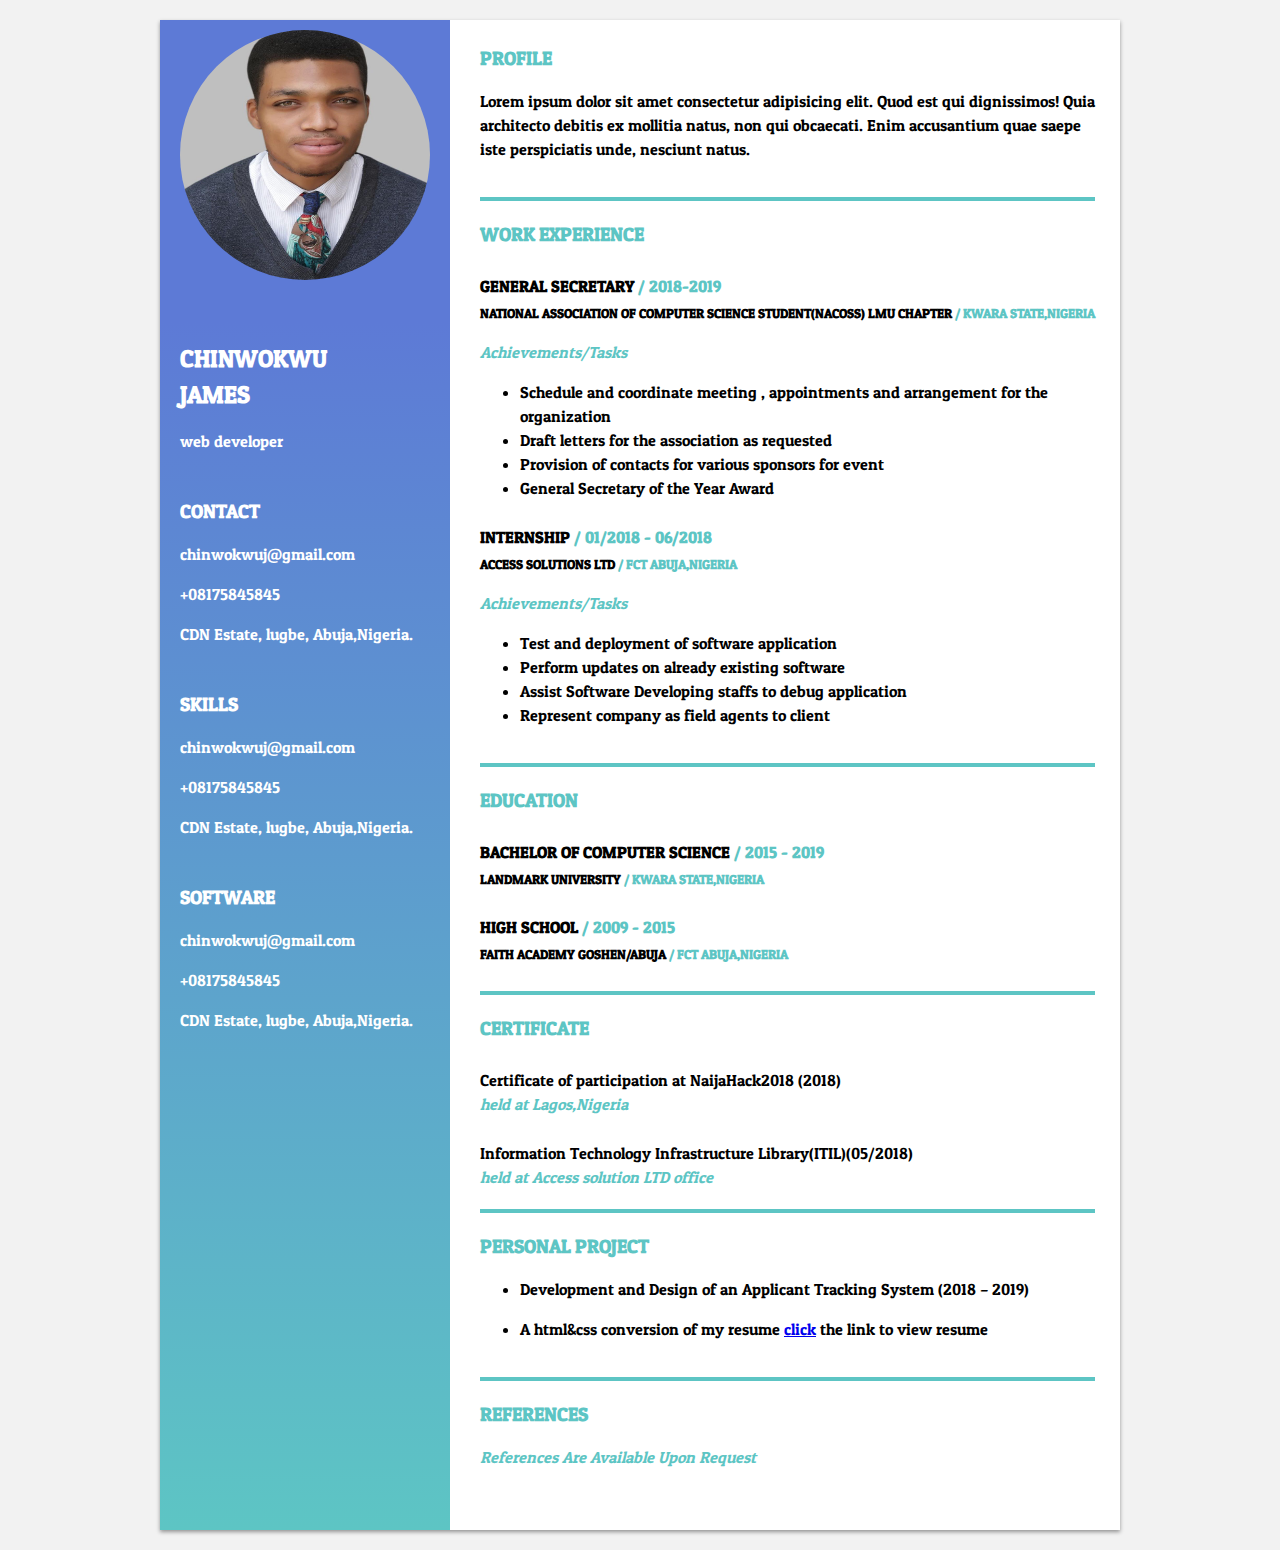
==== index-2.html @ ddb74555 "version 2" ====
<!DOCTYPE html>
<html>

<head>
    <meta charset="utf-8">
    <meta http-equiv="X-UA-Compatible" content="IE=edge">
    <title>resume 2</title>
    <meta name="viewport" content="width=device-width, initial-scale=1">
    <link rel="stylesheet" type="text/css" media="screen" href="main2.css">
    <link href="https://fonts.googleapis.com/css?family=Patua+One&display=swap" rel="stylesheet">
</head>

<body>
    <div class="page">

        <div class="left">
            <div class="image">
                <img src="avater.jpg" class="avater" alt="">
            </div>

            <div class="title">
                <h2>CHINWOKWU</h2>
                <h2>JAMES</h2>
                <p>web developer</p>
            </div>

            <div class="contact">
                <h3 class="item-title">Contact</h3>
                <p>chinwokwuj@gmail.com</p>
                <p>+08175845845</p>
                <p></p>
                <p>CDN Estate, lugbe, Abuja,Nigeria.</p>
            </div>

            <div class="skills">
                <h3 class="item-title">Skills</h3>
                <p>chinwokwuj@gmail.com</p>
                <p>+08175845845</p>
                <p></p>
                <p>CDN Estate, lugbe, Abuja,Nigeria.</p>
            </div>

            <div class="software">
                <h3 class="item-title">Software</h3>
                <p>chinwokwuj@gmail.com</p>
                <p>+08175845845</p>
                <p></p>
                <p>CDN Estate, lugbe, Abuja,Nigeria.</p>
            </div>

        </div>


        <div class="right">

            <div class="profile">
                <h3>Profile</h3>
                <p>Lorem ipsum dolor sit amet consectetur adipisicing elit. Quod est qui dignissimos! Quia architecto
                    debitis ex mollitia natus, non qui obcaecati. Enim accusantium quae saepe iste perspiciatis unde,
                    nesciunt natus.</p>
            </div>
            <div class="work-experience">
                <h3>Work Experience</h3>
               <div class="item">
                   <h4>General Secretary<span> /</span> <span>2018-2019</span></h4>
                   <h5>National Association of Computer Science Student(NACOSS) LMU Chapter<span> /</span> <span>Kwara
                           State,Nigeria</span></h5>
               </div>
                 <p class="task">Achievements/Tasks</p>
                 <ul>
                     <li>Schedule and coordinate meeting , appointments and
                         arrangement for the organization</li>
                     <li>Draft letters for the association as requested</li>
                     <li>Provision of contacts for various sponsors for event</li>
                     <li>General Secretary of the Year Award</li>
                 </ul>

                  <div class="item">
                      <h4>Internship<span> /</span> <span>01/2018 - 06/2018</span></h4>
                      <h5>Access Solutions LTD<span> /</span>
                          <span>FCT Abuja,Nigeria</span></h5>
                  </div>
                   <p class="task">Achievements/Tasks</p>
                   <ul>
                       <li>Test and deployment of software application</li>
                       <li>Perform updates on already existing software</li>
                       <li>Assist Software Developing staffs to debug application</li>
                       <li>Represent company as field agents to client</li>
                   </ul>

            </div>

            <div class="Education">
                <h3>Education</h3>
                <div class="item">
                    <h4>Bachelor of Computer science<span> /</span> <span>2015 - 2019</span></h4>
                    <h5>Landmark University<span> /</span> <span>Kwara
                            State,Nigeria</span></h5>
                </div>
                 <div class="item">
                     <h4>High School<span> /</span> <span>2009 - 2015</span></h4>
                     <h5>Faith Academy Goshen/Abuja<span> /</span> <span>FCT Abuja,Nigeria</span></h5>
                 </div>
            </div>

            <div class="certificate">
                <h3>certificate</h3>
                <div class="item">
                    Certificate of participation at NaijaHack2018 (2018)
                    <p class="small-text">held at Lagos,Nigeria</p>
                </div>
                <div class="item">
                   Information Technology Infrastructure Library(ITIL)(05/2018)
                    <p class="small-text">held at Access solution LTD office</p>
                </div>
            </div>
            <div class="personal-project">
                <h3>personal project</h3>
               <ul>
                   <li>
                       <p class="item-decription">Development and Design of an Applicant Tracking System (2018 –
                           2019)
                       </p>
                   </li>
                   <li>
                       <p class="item-decription">A html&css conversion of my resume <a id="resumeLink" target="blank"
                               href="https://jamesresume.netlify.com">click</a>
                           the
                           link to view resume
                       </p>
                   </li>
               </ul>
            </div>
            <div class="References">
                <h3>References</h3>
                <p class="task">References are available upon request</p>
            </div>

        </div>


    </div>

</body>

</html>
---- main2.css ----
body {
    background: #f2f2f2;
    line-height: 1.5;
    font-family: 'Patua One',
    cursive;
}
img{
    width: 100%;
}


h2,h3,h4,h5{
    text-transform: uppercase;
    margin: 0px auto;
}

.page {
    max-width: 960px;
    margin: 20px auto;
    background: white;
    box-shadow: 0 2px 4px rgba(0, 0, 0, 0.4);
    text-align: left;
}
.page{
    display: grid;
    grid-template-columns: 1fr 4fr;
    grid-gap: 5px;
}

.left{
   background: rgb(93,122,214);
background: linear-gradient(180deg, rgba(93,122,214,1) 20%, rgba(93,197,196,1) 100%);
    color: white;
    text-align: left;
    /* padding: 20px; */
    /* width: 100%; */
    /* height: 700px; */
    /* margin: 0px auto; */
}
.left div{
     margin: 0px 20px;
    margin-bottom: 45px;
}

.right {
    background: white;
    padding: 5px;

    /* width: 100%; */
    /* height: 700px; */
}
.right  > div{
    margin: 20px;
    padding-bottom: 20px;
    border-bottom: 4px solid #5dc5c4;
}

.right div:last-child{
      border-bottom: none;
}
.right h3{
    color: #5dc5c4
}
.image{
    margin: 10px;
}

.avater{
    border-radius: 50%;
    width: 250px;
    height: 250px;
    margin: 10px auto;
}

.right h4,h5{
margin: 6px auto;
}
.right span{
    color: #5dc5c4;
}

 .task{
    text-transform: capitalize;
    color: #5dc5c4;
    font-style: italic;
}

.item{
    margin-top: 25px;
}
.small-text{
    margin: auto;
    font-style: italic;
    color: #5dc5c4;
}
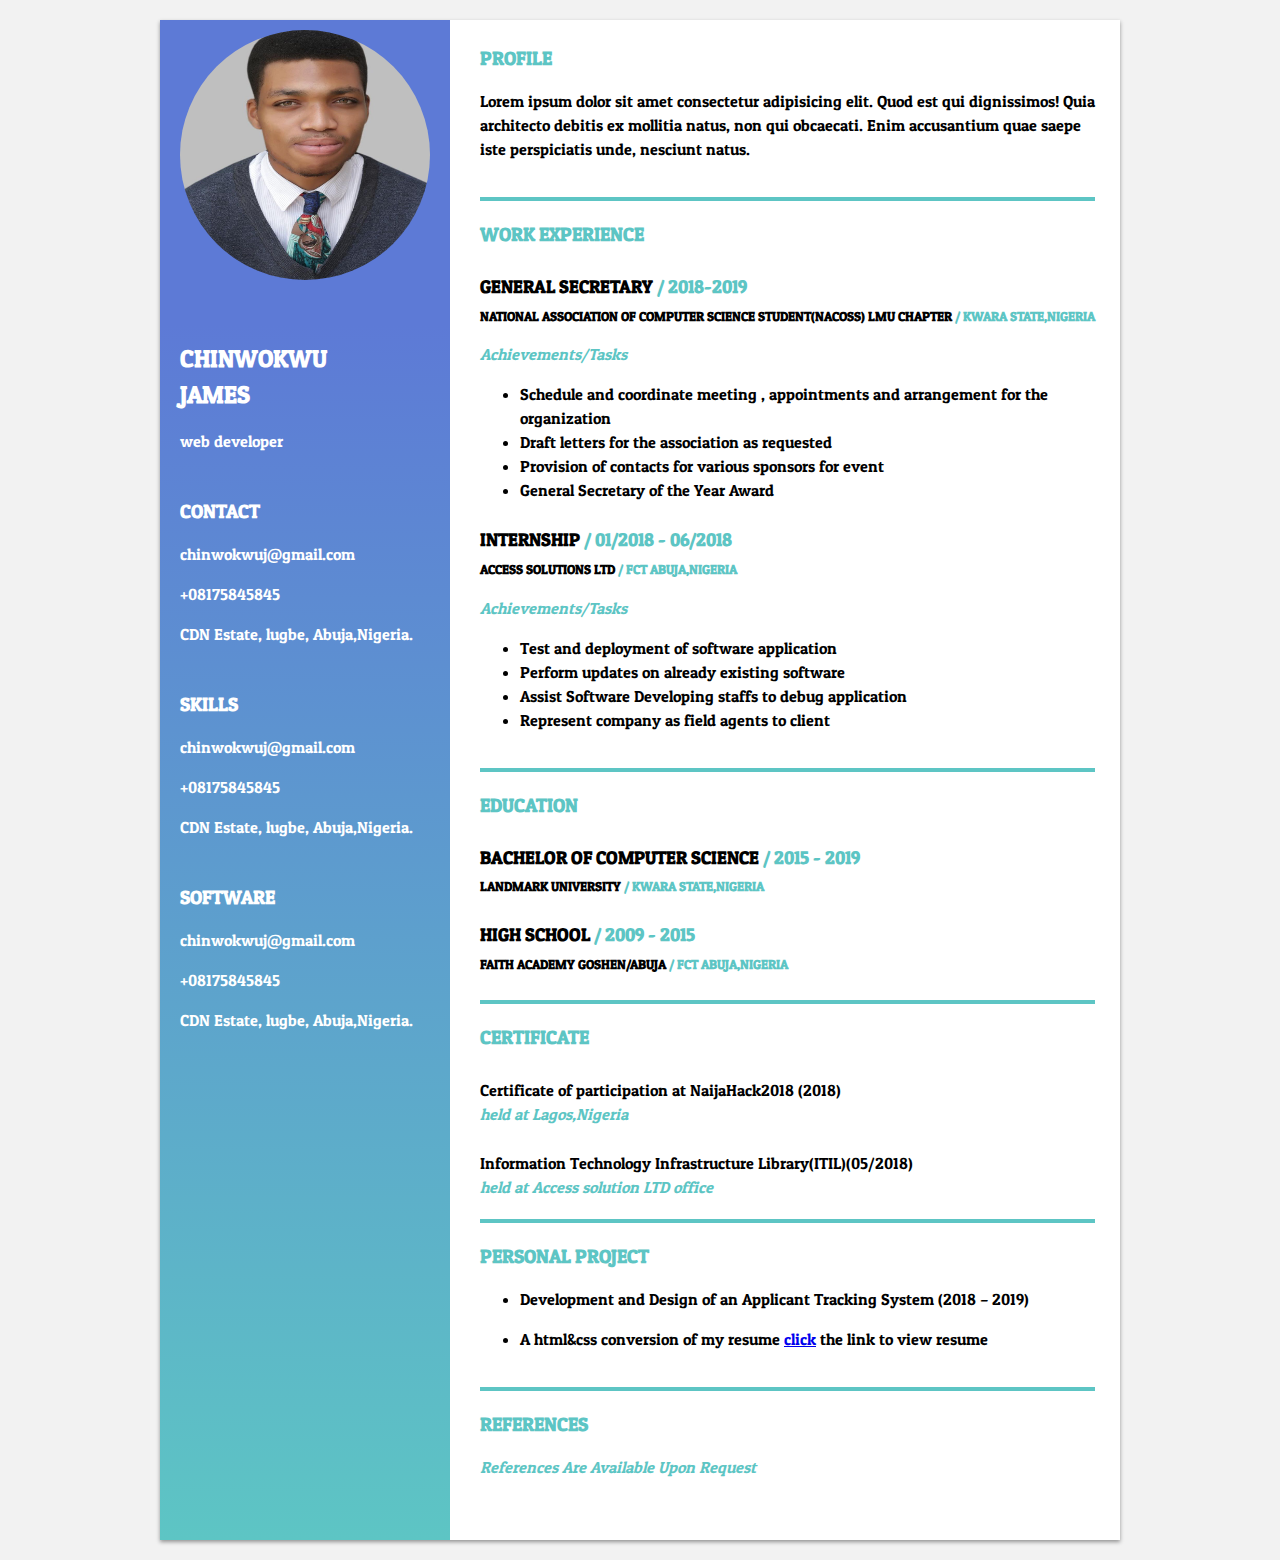
==== commit 9516af74: "version 2 almost complete" ====
--- a/index-2.html
+++ b/index-2.html
@@ -14,10 +14,11 @@
     <div class="page">
 
         <div class="left">
+            <!-- <div class="img-center"> -->
             <div class="image">
                 <img src="avater.jpg" class="avater" alt="">
             </div>
-
+        <!-- </div> -->
             <div class="title">
                 <h2>CHINWOKWU</h2>
                 <h2>JAMES</h2>
--- a/main2.css
+++ b/main2.css
@@ -2,17 +2,29 @@
     background: #f2f2f2;
     line-height: 1.5;
     font-family: 'Patua One',
-    cursive;
+    cursive; 
 }
 img{
     width: 100%;
+    animation-name: moves;
+    animation-direction: 5s;
 }
 
-
+h1{
+    animation-name: moves;
+    animation-direction: 5s;
+}
 h2,h3,h4,h5{
     text-transform: uppercase;
     margin: 0px auto;
+    
 }
+h4{
+    font-size: 1.1em;
+    /* animation-name: moves;
+    animation-direction: 3s; */
+}
+
 
 .page {
     max-width: 960px;
@@ -37,7 +49,7 @@
     /* height: 700px; */
     /* margin: 0px auto; */
 }
-.left div{
+.left > div{
      margin: 0px 20px;
     margin-bottom: 45px;
 }
@@ -45,6 +57,7 @@
 .right {
     background: white;
     padding: 5px;
+    
 
     /* width: 100%; */
     /* height: 700px; */
@@ -63,6 +76,7 @@
 }
 .image{
     margin: 10px;
+    text-align: center;
 }
 
 .avater{
@@ -70,6 +84,9 @@
     width: 250px;
     height: 250px;
     margin: 10px auto;
+     animation-name: moves;
+     animation-duration: 3s;
+     
 }
 
 .right h4,h5{
@@ -93,3 +110,32 @@
     font-style: italic;
     color: #5dc5c4;
 }
+
+@keyframes moves{
+  0%{
+    opacity: 0;
+     transform: translate3d(180deg);
+     transform: rotateY(180deg)
+  }
+
+  
+
+  100%{
+      opacity: 1;
+       
+  }
+}
+
+
+@media only screen and (max-width:600px) {
+
+    .page {
+        display: grid;
+        grid-template-columns: 1fr;
+        grid-gap: 5px;
+    }
+
+    .img-center{
+        margin: 0px auto;
+    }
+}
